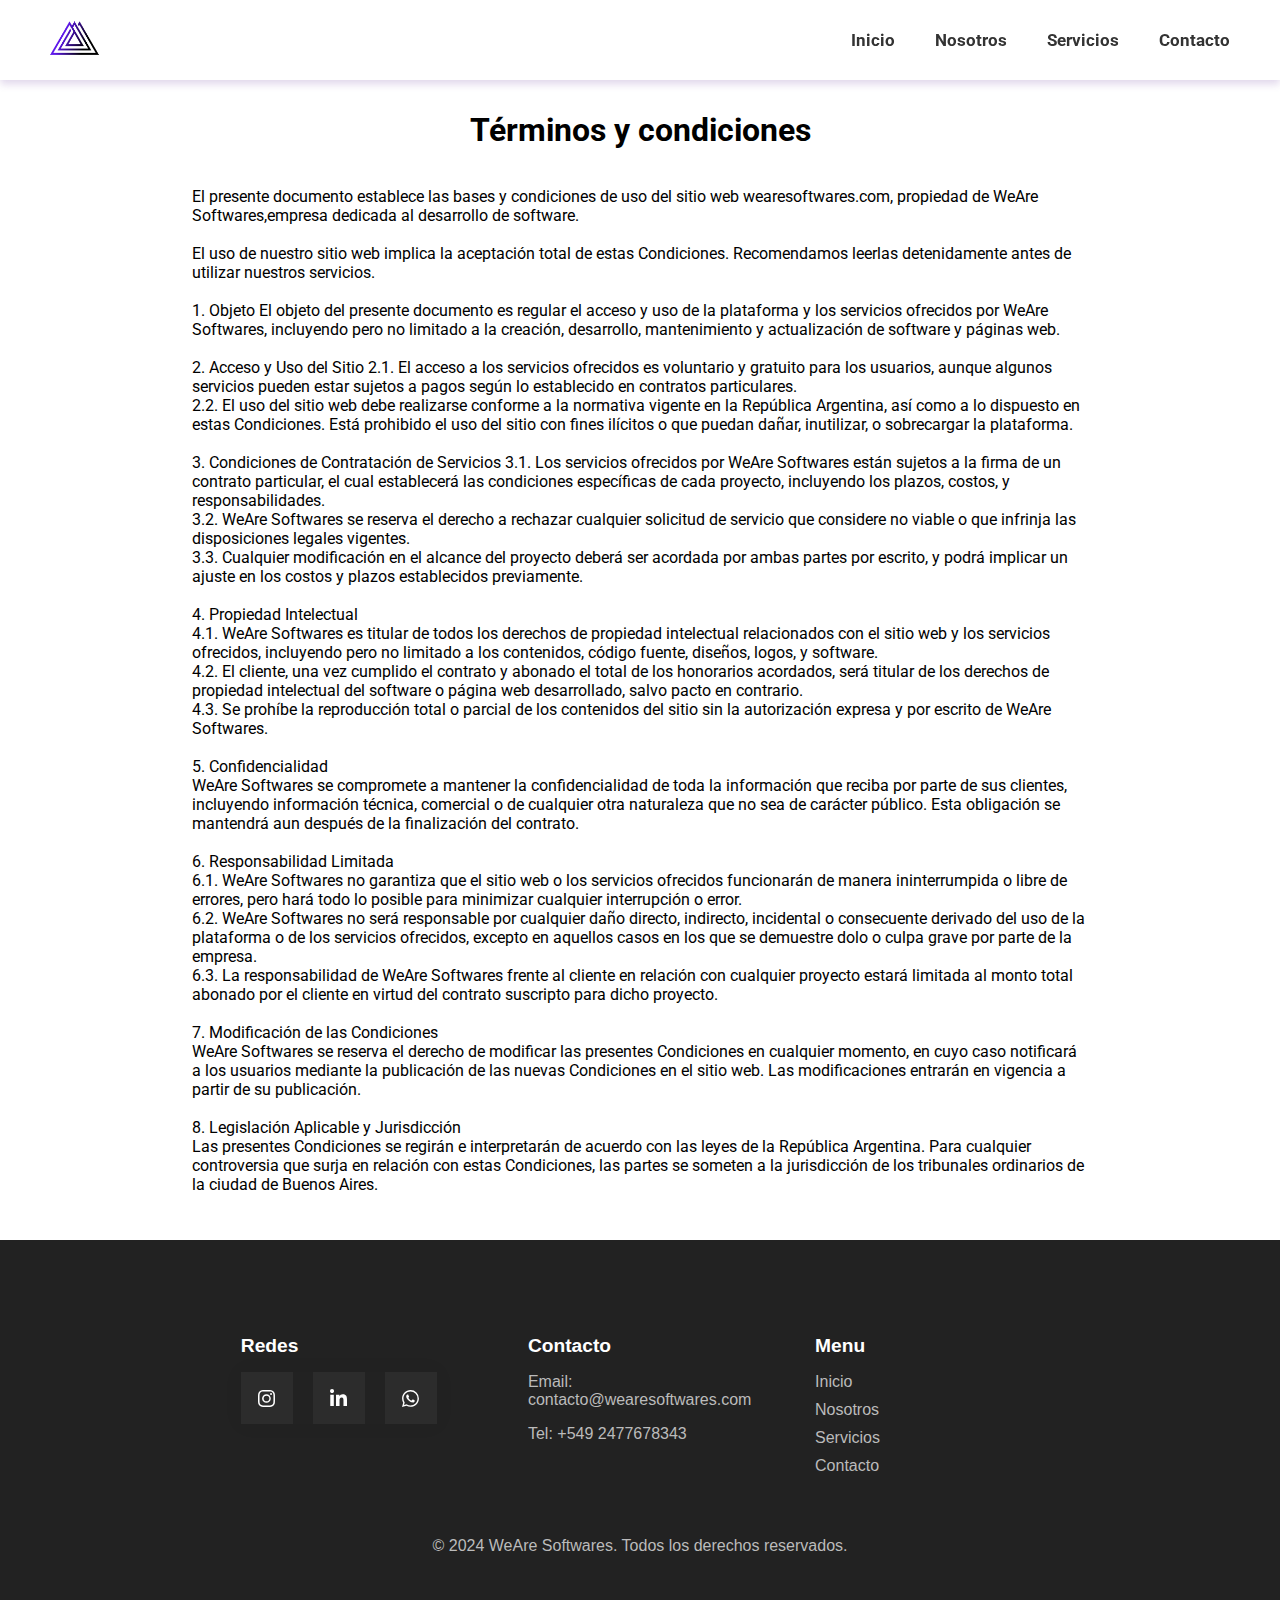
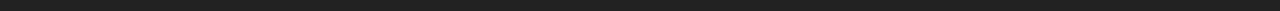
==== tyc.html @ f30ddcbe "Lanzamiento Web" ====
<!DOCTYPE html>
<html lang="en">
<head>
    <meta charset="UTF-8">
    <meta name="viewport" content="width=device-width, initial-scale=1.0">
    <link rel="stylesheet" href="./assets/style.css">
    <link rel="stylesheet" href="https://cdnjs.cloudflare.com/ajax/libs/font-awesome/6.6.0/css/all.min.css">
    <title>WeAre Softwares</title>
</head>
<body>
    <nav>
        <div class="navbar">
            <div class="logoNav">
                <img src="./img/logoNormal.png" alt="Logo WeAre">
            </div>

            <button class="menu-toggle" aria-label="Abrir menú">
                <i class="fas fa-bars"></i> <!-- Icono del menú hamburguesa -->
            </button>
    
            <div class="menuNav">
                <!-- Botón para cerrar el menú, visible solo cuando el menú está activo -->
                <button class="close-menu" aria-label="Cerrar menú">
                    <i class="fas fa-times"></i> <!-- Icono de cerrar -->
                </button>
                <ul>
                    <li><a href="index.html">Inicio</a></li>
                    <li><a href="./pages/nosotros.html">Nosotros</a></li>
                    <li><a href="./pages/servicios.html">Servicios</a></li>
                    <li><a href="./pages/contacto.html">Contacto</a></li>
                </ul>
            </div>
        </div>
    </nav>

    <div class="main-tyc">
        <h1>Términos y condiciones</h1>
        <p> El presente documento establece las bases y condiciones de uso del sitio web
            wearesoftwares.com, propiedad de WeAre Softwares,empresa dedicada al desarrollo de
            software. <br> <br>
            El uso de nuestro sitio web implica la aceptación total de estas Condiciones.
            Recomendamos leerlas detenidamente antes de utilizar nuestros servicios. <br><br>
            1. Objeto
            El objeto del presente documento es regular el acceso y uso de la plataforma y los servicios
            ofrecidos por WeAre Softwares, incluyendo pero no limitado a la creación, desarrollo,
            mantenimiento y actualización de software y páginas web. <br><br>
            2. Acceso y Uso del Sitio
            2.1. El acceso a los servicios ofrecidos es voluntario y gratuito para los usuarios, aunque
            algunos servicios pueden estar sujetos a pagos según lo establecido en contratos
            particulares. <br>
            2.2. El uso del sitio web debe realizarse conforme a la normativa vigente en la República
            Argentina, así como a lo dispuesto en estas Condiciones. Está prohibido el uso del sitio con
            fines ilícitos o que puedan dañar, inutilizar, o sobrecargar la plataforma. <br> <br>
            3. Condiciones de Contratación de Servicios
            3.1. Los servicios ofrecidos por WeAre Softwares están sujetos a la firma de un contrato
            particular, el cual establecerá las condiciones específicas de cada proyecto, incluyendo los
            plazos, costos, y responsabilidades. <br>
            3.2. WeAre Softwares se reserva el derecho a rechazar cualquier solicitud de servicio que
            considere no viable o que infrinja las disposiciones legales vigentes. <br>
            3.3. Cualquier modificación en el alcance del proyecto deberá ser acordada por ambas
            partes por escrito, y podrá implicar un ajuste en los costos y plazos establecidos
            previamente. <br><br>
            4. Propiedad Intelectual <br>
            4.1. WeAre Softwares es titular de todos los derechos de propiedad intelectual relacionados
            con el sitio web y los servicios ofrecidos, incluyendo pero no limitado a los contenidos,
            código fuente, diseños, logos, y software. <br>
            4.2. El cliente, una vez cumplido el contrato y abonado el total de los honorarios acordados,
            será titular de los derechos de propiedad intelectual del software o página web desarrollado,
            salvo pacto en contrario. <br>
            4.3. Se prohíbe la reproducción total o parcial de los contenidos del sitio sin la autorización
            expresa y por escrito de WeAre Softwares. <br><br>
            5. Confidencialidad <br>
            WeAre Softwares se compromete a mantener la confidencialidad de toda la información que
            reciba por parte de sus clientes, incluyendo información técnica, comercial o de cualquier
           otra naturaleza que no sea de carácter público. Esta obligación se mantendrá aun después
            de la finalización del contrato. <br><br>
            6. Responsabilidad Limitada <br>
            6.1. WeAre Softwares no garantiza que el sitio web o los servicios ofrecidos funcionarán de
            manera ininterrumpida o libre de errores, pero hará todo lo posible para minimizar cualquier
            interrupción o error. <br>
            6.2. WeAre Softwares no será responsable por cualquier daño directo, indirecto, incidental o
            consecuente derivado del uso de la plataforma o de los servicios ofrecidos, excepto en
            aquellos casos en los que se demuestre dolo o culpa grave por parte de la empresa. <br>
            6.3. La responsabilidad de WeAre Softwares frente al cliente en relación con cualquier
            proyecto estará limitada al monto total abonado por el cliente en virtud del contrato suscripto
            para dicho proyecto. <br><br>
            7. Modificación de las Condiciones <br>
            WeAre Softwares se reserva el derecho de modificar las presentes Condiciones en
            cualquier momento, en cuyo caso notificará a los usuarios mediante la publicación de las
            nuevas Condiciones en el sitio web. Las modificaciones entrarán en vigencia a partir de su
            publicación. <br><br>
            8. Legislación Aplicable y Jurisdicción <br>
            Las presentes Condiciones se regirán e interpretarán de acuerdo con las leyes de la
            República Argentina. Para cualquier controversia que surja en relación con estas
            Condiciones, las partes se someten a la jurisdicción de los tribunales ordinarios de la ciudad
            de Buenos Aires.</p>
    </div>

    <footer>
        <div class="footer footercontact">
            <div class="footer-container">
                <div class="footer-section redes">
                    <h4>Redes</h4>
                    <div class="card-contacto">
                      <a href="#" class="socialContainer containerOne">
                        <svg class="socialSvg instagramSvg" viewBox="0 0 16 16">
                          <path
                            d="M8 0C5.829 0 5.556.01 4.703.048 3.85.088 3.269.222 2.76.42a3.917 3.917 0 0 0-1.417.923A3.927 3.927 0 0 0 .42 2.76C.222 3.268.087 3.85.048 4.7.01 5.555 0 5.827 0 8.001c0 2.172.01 2.444.048 3.297.04.852.174 1.433.372 1.942.205.526.478.972.923 1.417.444.445.89.719 1.416.923.51.198 1.09.333 1.942.372C5.555 15.99 5.827 16 8 16s2.444-.01 3.298-.048c.851-.04 1.434-.174 1.943-.372a3.916 3.916 0 0 0 1.416-.923c.445-.445.718-.891.923-1.417.197-.509.332-1.09.372-1.942C15.99 10.445 16 10.173 16 8s-.01-2.445-.048-3.299c-.04-.851-.175-1.433-.372-1.941a3.926 3.926 0 0 0-.923-1.417A3.911 3.911 0 0 0 13.24.42c-.51-.198-1.092-.333-1.943-.372C10.443.01 10.172 0 7.998 0h.003zm-.717 1.442h.718c2.136 0 2.389.007 3.232.046.78.035 1.204.166 1.486.275.373.145.64.319.92.599.28.28.453.546.598.92.11.281.24.705.275 1.485.039.843.047 1.096.047 3.231s-.008 2.389-.047 3.232c-.035.78-.166 1.203-.275 1.485a2.47 2.47 0 0 1-.599.919c-.28.28-.546.453-.92.598-.28.11-.704.24-1.485.276-.843.038-1.096.047-3.232.047s-2.39-.009-3.233-.047c-.78-.036-1.203-.166-1.485-.276a2.478 2.478 0 0 1-.92-.598 2.48 2.48 0 0 1-.6-.92c-.109-.281-.24-.705-.275-1.485-.038-.843-.046-1.096-.046-3.233 0-2.136.008-2.388.046-3.231.036-.78.166-1.204.276-1.486.145-.373.319-.64.599-.92.28-.28.546-.453.92-.598.282-.11.705-.24 1.485-.276.738-.034 1.024-.044 2.515-.045v.002zm4.988 1.328a.96.96 0 1 0 0 1.92.96.96 0 0 0 0-1.92zm-4.27 1.122a4.109 4.109 0 1 0 0 8.217 4.109 4.109 0 0 0 0-8.217zm0 1.441a2.667 2.667 0 1 1 0 5.334 2.667 2.667 0 0 1 0-5.334z"
                          ></path>
                        </svg>
                      </a>
                    
                      <a href="https://www.linkedin.com/company/weare-softwares" class="socialContainer containerThree">
                        <svg class="socialSvg linkdinSvg" viewBox="0 0 448 512">
                          <path
                            d="M100.28 448H7.4V148.9h92.88zM53.79 108.1C24.09 108.1 0 83.5 0 53.8a53.79 53.79 0 0 1 107.58 0c0 29.7-24.1 54.3-53.79 54.3zM447.9 448h-92.68V302.4c0-34.7-.7-79.2-48.29-79.2-48.29 0-55.69 37.7-55.69 76.7V448h-92.78V148.9h89.08v40.8h1.3c12.4-23.5 42.69-48.3 87.88-48.3 94 0 111.28 61.9 111.28 142.3V448z"
                          ></path>
                        </svg>
                      </a>
                    
                      <a href="https://wa.me/message/2NBDD7EORZQVL1" class="socialContainer containerFour">
                        <svg class="socialSvg whatsappSvg" viewBox="0 0 16 16">
                          <path
                            d="M13.601 2.326A7.854 7.854 0 0 0 7.994 0C3.627 0 .068 3.558.064 7.926c0 1.399.366 2.76 1.057 3.965L0 16l4.204-1.102a7.933 7.933 0 0 0 3.79.965h.004c4.368 0 7.926-3.558 7.93-7.93A7.898 7.898 0 0 0 13.6 2.326zM7.994 14.521a6.573 6.573 0 0 1-3.356-.92l-.24-.144-2.494.654.666-2.433-.156-.251a6.56 6.56 0 0 1-1.007-3.505c0-3.626 2.957-6.584 6.591-6.584a6.56 6.56 0 0 1 4.66 1.931 6.557 6.557 0 0 1 1.928 4.66c-.004 3.639-2.961 6.592-6.592 6.592zm3.615-4.934c-.197-.099-1.17-.578-1.353-.646-.182-.065-.315-.099-.445.099-.133.197-.513.646-.627.775-.114.133-.232.148-.43.05-.197-.1-.836-.308-1.592-.985-.59-.525-.985-1.175-1.103-1.372-.114-.198-.011-.304.088-.403.087-.088.197-.232.296-.346.1-.114.133-.198.198-.33.065-.134.034-.248-.015-.347-.05-.099-.445-1.076-.612-1.47-.16-.389-.323-.335-.445-.34-.114-.007-.247-.007-.38-.007a.729.729 0 0 0-.529.247c-.182.198-.691.677-.691 1.654 0 .977.71 1.916.81 2.049.098.133 1.394 2.132 3.383 2.992.47.205.84.326 1.129.418.475.152.904.129 1.246.08.38-.058 1.171-.48 1.338-.943.164-.464.164-.86.114-.943-.049-.084-.182-.133-.38-.232z"
                          ></path>
                        </svg>
                      </a>
                    </div>
                </div>
                <div class="footer-section contact">
                    <h4>Contacto</h4>
                    <p>Email: contacto@wearesoftwares.com</p>
                    <p>Tel: +549 2477678343</p>
                </div>
                <div class="footer-section copyright">
                    <h4>Menu</h4>
                    <ul>
                      <li><a href="index.html">Inicio</a></li>
                      <li><a href="./pages/nosotros.html">Nosotros</a></li>
                      <li><a href="./pages/servicios.html">Servicios</a></li>
                      <li><a href="./pages/contacto.html">Contacto</a></li>
                    </ul>
                </div>
            </div>
            <div class="div-derechos">
                <p>&copy; 2024 WeAre Softwares. Todos los derechos reservados.</p>
            </div>
        </div>
    </footer>
    <script src="js/script.js"></script> <!-- Enlace al archivo JS -->
</body>
</html>
---- assets/style.css ----
@import url('https://fonts.googleapis.com/css2?family=Playfair+Display:wght@700&family=Roboto:wght@400&display=swap');

.main-tyc{
  display: flex;
  flex-direction: column;
  justify-content: center;
  align-items: center;
  max-width: 70%;
  margin: 0 auto;
  padding: 30px;
}

.main-tyc h1{
  text-align: center;
}

body {
    font-family: 'Roboto', sans-serif;
    margin: 0;
    padding: 0;
}

.error{
  display: flex;
  justify-content: center;
  align-items: center;
  flex-direction: column;
}

.error img{
  width: 380px;
  height: 440px;
  padding-top: 70px;
}

.error h2{
  text-align: center;
  font-family: 'Gill Sans', 'Gill Sans MT', Calibri, 'Trebuchet MS', sans-serif;
}

/* Estilos para el navbar */
nav {
    background-color: #ffffff; 
    box-shadow: 0 4px 8px rgba(102, 51, 153, 0.2); 
    position: fixed;
    width: 100%;
    top: 0;
    z-index: 1000000;
}

/* Estilos básicos para el contenedor del navbar */
.navbar {
    display: flex;
    justify-content: space-between;
    align-items: center;
    padding: 10px 30px;
    height: 60px; 
}

/* Estilos para el botón de menú hamburguesa */
.menu-toggle {
    display: none; /* Ocultar el botón en pantallas grandes */
    background: none;
    border: none;
    font-size: 24px;
    cursor: pointer;
    color: #333;
    margin-left: auto;
}

.menu-toggle .fa-bars {
    font-size: 34px;
}

/* Estilos para el contenedor del menú */
.menuNav {
    display: flex;
    align-items: center;
}

.menuNav ul {
    list-style: none;
    margin: 0;
    padding: 0;
    display: flex;
    flex-direction: row;
}

.menuNav li {
    margin: 0 20px; 
}

.menuNav a {
    text-decoration: none;
    padding: 10px;
    color: #333333; 
    font-size: 16px;
    font-weight: bold;
    transition: border-color 0.3s ease;
    border-bottom: 2px solid transparent;
}

.menuNav a:hover {
    border-bottom: 2px solid #5e17eb; /* Violeta */
}

/* Agregar espacio en la parte superior del contenido para el navbar fijo */
body {
    padding-top: 60px; /* Ajustar según el tamaño real del navbar */
}


.logoNav img {
  height: 50px;
}

.menuNav ul {
  list-style: none;
  margin: 0;
  display: flex;
}

.menuNav ul li {
  margin: 0 10px;
}

.menuNav ul li a {
  text-decoration: none;
  font-weight: bold;
  font-size: 17px;
}

/* Estilos básicos para el contenedor de tarjetas */
.servicios {
  padding: 20px;
  text-align: center;
}

.servicios h1 {
  font-size: 2rem; 
  color: #5e17eb; 
  font-weight: 500; 
  text-align: center; 
  text-transform: uppercase; 
  letter-spacing: 2px; 
  text-shadow: 2px 2px 4px rgba(0, 0, 0, 0.3); 
  font-family: 'Arial Black', 'Arial Bold', Gadget, sans-serif; 
}


/* Estilos para el contenedor de tarjetas */
.cards {
  display: flex;
  flex-wrap: wrap;
  justify-content: center;
  gap: 20px;
  margin-top: 30px;
}

@media (max-width:1138px) {
  .cards {
    display: flex;
    flex-direction: column;
  }
}

/* Estilos para cada tarjeta */
.cards .card1, .cards .card2, .cards .card3 {
  background-color: #fff;
  border-radius: 10px;
  box-shadow: 0 4px 8px rgba(0, 0, 0, 0.1);
  padding: 20px;
  max-width: 300px;
  height: auto;
  width: 100%;
  transition: transform 0.3s ease, box-shadow 0.3s ease;
}

.cards img {
  max-width: 100%;
  border-radius: 8px;
}

.cards p {
  margin-top: 10px;
  color: #666;
}

/* Estilos para los títulos de las tarjetas */
.h2card {
  font-size: 1.5rem;
  margin-bottom: 10px;
  color: #333;
  font-family: 'Gill Sans', 'Gill Sans MT', Calibri, 'Trebuchet MS', sans-serif;
}

.cards p{
  font-weight: 500;
  color: #646464;
  font-family: 'Gill Sans', 'Gill Sans MT', Calibri, 'Trebuchet MS', sans-serif;
}

/* Efecto hover para las tarjetas */
.cards .card1:hover, 
.cards .card2:hover, 
.cards .card3:hover {
  transform: translateY(-10px);
  box-shadow: 0 6px 12px rgba(0, 0, 0, 0.2);
}

/* Ajuste para pantalla*/
@media (max-width: 768px) {
  .cards {
      flex-direction: column;
      align-items: center;
  }

  .cards .card1, 
  .cards .card2, 
  .cards .card3 {
      max-width: 90%;
  }
}


/* Estilos para el botón de WhatsApp */
.whatsapp-button {
  position: fixed;
  bottom: 100px; 
  right: 20px; 
  border-radius: 50%; 
  width: 60px; 
  height: 60px; 
  display: flex;
  justify-content: center;
  align-items: center;
  z-index: 100000; 
  text-decoration: none; 
  font-size: 24px; 
  transition: background-color 0.3s ease; 
}

.whatsapp-button:hover {
  background-color: #5e17eb; 
}

.whatsapp-button i {
  margin: 0;
}

.img-wsp {
  height: 50px;
  width: 50px;
  border-radius: 100%;
}



/* Estilos para el botón de cerrar menú */
.close-menu {
    display: none; 
    background: none;
    border: none;
    font-size: 24px;
    cursor: pointer;
    color: #333;
    position: absolute;
    top: 10px;
    right: 10px;
}

/* Estilos para pantallas pequeñas */
@media (max-width: 768px) {
    
    .menuNav {
        position: fixed;
        top: 0;
        right: 0;
        width: 50%;
        height: 100%;
        background-color: #ffffff;
        box-shadow: 0 4px 8px rgba(102, 51, 153, 0.2);
        z-index: 1000;
        flex-direction: column;
        align-items: center;
        padding: 20px;
        transition: transform 0.3s ease, opacity 0.3s ease; /* Transición suave */
        transform: translateX(100%);
        opacity: 0;
        visibility: hidden; /* Ocultar el menú inicialmente */
    }
    
    .close-menu {
        display: block; /* Mostrar el botón de cerrar cuando el menú está activo */
    }
    
    .menuNav.active {
        transform: translateX(0);
        opacity: 1;
        visibility: visible; /* Mostrar el menú cuando se active */
        justify-content: space-around;
        gap: 20px;
    }
    
    .menuNav ul {
        flex-direction: column;
        align-items: center;
        width: 100%;
        gap: 55px;
    }
    
    .menuNav li {
        margin: 20px 0;
    }
    
    .menu-toggle {
        display: block;
        padding: 20px;
    }

    .tech-grid{
        display: flex;
        flex-direction: column;
        align-items: center;
    }

    .tech-grid2{
      display: flex;
      flex-direction: column;
      align-items: center;
    }

    #Container{
        display: flex;
        flex-direction: column;
    }
    
}

/* Estilos para pantallas pequeñas */
@media (max-width: 480px) {
    .contactaTitulo {
        font-size: 1.5rem;
    }

    .form-submit input[type="submit"] {
        width: 100%;
    }
}

/* Estilos para el main*/
.main {
    display: flex;
    justify-content: center;
    align-items: center;
}

.index{
    display: flex;
    justify-content: space-around;
    align-items: center;
    padding-left: 0;
    padding-bottom: 150px;
    padding-right: 0;
    padding-top: 130px;
}

.textMain {
    max-width: 50%;
    padding: 30px;
}

.textMain h1 {
    font-size: 2.5rem;
    color: #242424;
    font-family: var(--font-family-sans, ui-sans-serif, system-ui, sans-serif, "Apple Color Emoji", "Segoe UI Emoji", "Segoe UI Symbol", "Noto Color Emoji");
    margin-bottom: 1rem;
}

@media (max-width:382px) {
    .textMain h1 {
        font-size: 1.7rem; 
    }

}

hr {
    border: 0;
    height: 1px;
    background: #5e17eb;
    margin-top: -20px;
    margin-bottom: 30px;
    width: 190px;
}

.textMain p {
    color: #464647;
    font-size: 20px;
    text-align: initial;
    border-left: 4px solid #5e17eb; 
    padding: 10px;
}

@media (max-width:784px) {
  .textMain p{
    border-left: none;
    border-bottom: 4px solid #5e17eb; 
    text-align: center;
  }
}

.imgMain img {
    max-width: 100%;
    height: 400px;
    padding-right: 60px;
}

.imgMain {
    opacity: 0;
    transition: opacity 2s ease-in;
}

.imgMain.visible {
    opacity: 1;
}

.main .nosotros {
    display: flex;
    align-items: center;
    padding: 20px;
}

@media (max-width:1442px) {
  .nosotros{
    display: flex;
    flex-direction: column;
  }
}



main{
  display: flex;
  flex-direction: column;
  justify-content: space-between;
  align-items: center;
  min-height:700px;
}

.ambas-tecno{
  display: flex;
  margin-bottom: 100px;
  gap: 20px;
}

@media (max-width:780px) {
  .ambas-tecno{
    display: flex;
    flex-direction: column;
  }
}

.tech-section {
  position: relative;
  width: 100%;
  display: flex;
  justify-content: center;
  align-items: center;
  flex-direction: column;
  max-width: 1200px; /* Ajusta el ancho máximo si es necesario */
  margin: 0 auto;
}

.h2section{
  font-family: 'Montserrat', sans-serif; 
  font-size: 15px; 
  font-weight: 600; 
  color: #333; 
  letter-spacing: 0.5px; 
  margin: 0; 
}

.card img {
  max-width: 80%; 
  height: auto;
  margin-bottom: 15px;
}

.swiper-button-next {
  right: 10px;
}

.swiper-button-prev {
  left: 10px;
}

/* Contenedor principal del carrusel */
.swiper-container {
  width: 360px;
  overflow: hidden;
  position: relative;
  box-shadow: rgba(151, 65, 252, 0.2) 0 15px 30px -5px;
  padding-top: 5px;
  padding-bottom: 5px;
  background-image: linear-gradient(144deg,#AF40FF, #5B42F3 50%,#00DDEB);
}

/* Contenedor de las slides */
.swiper-wrapper {
  display: flex;
  transition: transform 0.3s ease-in-out;
}

/* Cada slide individual */
.swiper-slide {
  display: flex;
  flex-direction: column;
  align-items: center;
  justify-content: center;
  min-width: 100%; /* Asegura que solo se muestre una card a la vez */
}

/* Estilo de las cards */
.card {
  width: 180px;
  height: 220px;
  z-index: 1111;
  overflow: hidden;
  background-color: white;
  display: flex;
  text-align: center;
  flex-direction: column;
  align-items: center;
  transition: transform 0.3s ease; 
  justify-content: center;
}

.card img {
  width: 70px;
  height: 70px;
  margin-top: 20px;
  margin-bottom: 150px;
  border-radius: 8px;
}



.card__content {
    position: absolute;
    display: flex;
    flex-direction: column;
    justify-content: center;
    align-items: center;
    width: 100%;
    padding: 20px;
    margin-top: 70px;
    box-sizing: border-box;
    transform-origin: bottom;
    transition: all 0.6s cubic-bezier(0.175, 0.885, 0.32, 1.275);
}


.card__title {
  font-size: 1.2rem;
  font-weight: bold;
  color: #333;
  margin-bottom: 5px;
}

.card__description {
    font-weight: 500;
    color: #646464;
    font-family: 'Gill Sans', 'Gill Sans MT', Calibri, 'Trebuchet MS', sans-serif;
}


/* Botones de navegación personalizados */
.swiper-button-next,
.swiper-button-prev {
  position: absolute;
  color: #5e17eb;
  background-color: rgba(94, 23, 235, 0.1);
  border-radius: 50%;
  padding: 5px;
  top: 50%;
  transition: transform 0.4s ease, background-color 0.4s ease; /* Transición suave al moverse y cambiar color */
  transform: translateY(-50%);
  width: 35px;
  height: 35px;
  display: flex;
  align-items: center;
  justify-content: center;
  cursor: pointer;
  z-index: 10000;
}



@media (max-width: 1100px) {

    .textMain{
        max-width: 70%;
    }
}

.tech-card:hover {
    transform: translateY(-5px);
    box-shadow: 0 8px 16px rgba(0, 0, 0, 0.2);
}

.tech-icon {
    width: 100px;
    height: 100px;
    margin-bottom: 10px;
}

.whatsapp-button {
    margin-top: 20px;
}

.img-wsp {
    width: 50px;
    height: auto;
}

@media (max-width: 768px) {
    .tech-card{
        width: 300px;
    }
}

.nosotros{
    display: flex;
    padding: 20px;
    margin-top: 30px;
}

@media (max-width: 882px) {
  .nosotros{
      height: auto;
      padding-top: 30px;
  }
}

.notification {
    display: flex;
    flex-direction: column;
    isolation: isolate;
    position: relative;
    width: 40%;
    height: auto;
    padding: 10px;
    text-align: initial;
    border-radius: 1rem;
    overflow: hidden;
    font-family: 'Gill Sans', 'Gill Sans MT', Calibri, 'Trebuchet MS', sans-serif;
    font-size: 16px;
    --color: #32a6ff
  }

  @media (max-width:1040px) {
    .notification{
        width: 60%;
    }
  }
  
  @media (max-width:600px) {
    .notification{
        width: 80%;
    }
  }
  

  
  .notititle {
    color: #5e17eb;
    padding: 20px;
    font-weight: 500;
    font-size: 2rem;
    text-align: center;
    transition: transform 300ms ease;
    z-index: 5;
  }
  
  .notibody {
    color: #464647;
    padding: 0 1.25rem;
    text-align: center;
    font-size: 20px;
    transition: transform 300ms ease;
    z-index: 5;
  }
  
  
  .notiglow,
  .notiborderglow {
    position: absolute;
    width: 20rem;
    height: 20rem;
    transform: translate(-50%, -50%);
    background: radial-gradient(circle closest-side at center, white, transparent);
    opacity: 0;
    transition: opacity 300ms ease;
  }
  
  .notiglow {
    z-index: 3;
  }
  
  .notiborderglow {
    z-index: 1;
  }

  
  .note {
    color: var(--color);
    position: fixed;
    top: 80%;
    left: 50%;
    transform: translateX(-50%);
    text-align: center;
    font-size: 0.9rem;
    width: 75%;
  }


/* Estilos para el footer */
.footer {
    background-color: #222; /* Fondo gris oscuro */
    color: #bbb; /* Texto gris claro */
    padding: 40px 20px;
    text-align: center;
    font-family: 'Arial', sans-serif;
}

.footercontact{
  display: flex;
  flex-direction: column;
  justify-content:center;
  align-items: center;
}

.footer-container {
    display: flex;
    flex-wrap: wrap;
    width: auto;
    justify-content: space-between;
    margin: 0 auto;
    gap: 200px;
}

@media (max-width:1300px) {
  .footer-container{
    gap: 3px;
  }
}

.footer-section {
    flex: 1;
    margin: 30px;
    min-width: 200px;
    text-align: left; /* Alineación izquierda para un diseño profesional */
}

.footer-section h4 {
    font-size: 1.2rem;
    margin-bottom: 15px;
    color: #fff; /* Títulos en blanco para destacar */
}

.footer-section ul {
    list-style: none;
    padding: 0;
}

.footer-section ul li {
    margin: 10px 0;
}

.footer-section ul li a {
    color: inherit; /* Mantiene el color del texto, sin violeta */
    text-decoration: none;
    transition: color 0.3s ease;
}

.footer-section ul li a:hover {
    color: #ddd; /* Cambio de color sutil al pasar el cursor */
}

.footer-section ul li i {
    margin-right: 8px;
    font-size: 1.2rem;
    vertical-align: middle;
}

.footer-section .contact p a {
    color: inherit;
    text-decoration: none;
    transition: color 0.3s ease;
}

.footer-section .contact p a:hover {
    color: #ddd; /* Cambio de color sutil para enlaces de contacto */
}

.footer-section .copyright {
    flex-basis: 100%; /* Toma todo el ancho disponible */
    text-align: center;
    margin-top: 20px;
    font-size: 0.9rem;
    color: #777; /* Color más claro para el copyright */
}

.footerindex{
    margin-top: 20px;
}



/* Estilos para pantallas medianas */
@media (max-width: 1110px) {
    .main {
        flex-direction: column;
        text-align: center;
    }

    .index{
        padding:0;
    }

    .textMain p{
        font-size: 1rem;
    }

    .index{
        padding-top: 30px;
    }

    .imgMain img {
        padding-right: 0;
    }
}

/* Area de contacto */ 
#Container {
    display: flex;
    align-items: center;
    justify-content: center;
    height: 100%;
    padding-top: 70px;
    padding-bottom: 55px;
  }

    
    .form {
    animation: float 2s ease-in-out infinite;
    position: relative;
    background-color: #15172b;
    border-radius: 20px;
    padding: 4%;
    z-index: 3;
    gap: 1em;
    box-sizing: border-box;
    height: auto;
    padding: 20px;
    width: 380px;
  }

  @media (max-width:418px) {
    .form{
      width: 324px;
    }
  }
  
  .title {
    color: #eee;
    font-family: sans-serif;
    font-size: 36px;
    font-weight: 600;
    margin-top: 30px;
  }
  
  .subtitle {
    color: #eee;
    font-family: sans-serif;
    font-size: 16px;
    font-weight: 600;
    margin-top: 10px;
  }
  
  .input-container {
    height: 50px;
    position: relative;
    width: 100%;
  }
  
  .ic1 {
    margin-top: 40px;
  }
  
  .ic2 {
    margin-top: 30px;
  }
  
  .input {
    background-color: #303245;
    border-radius: 12px;
    border: 0;
    box-sizing: border-box;
    color: #eee;
    font-size: 18px;
    height: 100%;
    outline: 0;
    padding: 4px 20px 0;
    width: 100%;
  }
  
  .cut {
    background-color: #15172b;
    border-radius: 10px;
    height: 20px;
    left: 20px;
    position: absolute;
    top: -20px;
    transform: translateY(0);
    transition: transform 200ms;
    width: 125px;
  }
  
  .cut-short {
    width: 50px;
  }

  .name-cut{
    width: 116px;
  }

  .msj-cut{
    width: 65px;
  }
  
  .iLabel {
    color: #65657b;
    font-family: sans-serif;
    left: 20px;
    line-height: 14px;
    pointer-events: none;
    position: absolute;
    transform-origin: 0 50%;
    transition: transform 200ms, color 200ms;
    top: 20px;
  }
  
  .input:focus ~ .cut {
    transform: translateY(8px);
  }
  
  .input:focus ~ .iLabel {
    transform: translateY(-30px) translateX(10px) scale(0.75);
  }
  
  .input:not(:focus) ~ .iLabel {
    color: #808097;
  }
  
  .input:focus ~ .iLabel {
    color: #dc2f55;
  }

  input:valid ~ .iLabel{
    color: #dc2f55;
    transform: translateY(-40px) translateX(10px) scale(0.75);
  }
  
  .submit {
    background-color: #5e17eb;
    border-radius: 12px;
    border: 0;
    box-sizing: border-box;
    color: #eee;
    cursor: pointer;
    font-size: 18px;
    height: 50px;
    margin-top: 38px;
    text-align: center;
    width: 100%;
  }
  
  .submit:active {
    background-color: #06b;
  }
  
  
  

.cta {
    position: relative;
    margin: auto;
    padding: 11.5px 18px;
    transition: all 0.2s ease;
    border: 3px solid #552da8;
    border-radius: 50px;
    background: #552da8;
    cursor: pointer;
  }
  
  .cta:before {
    content: "";
    position: absolute;
    top: 0;
    right: 0;
    display: block;
    border-radius: 50px;
    background: white;
    width: 45px;
    height: 45px;
    transition: all 0.8s ease;
  }
  
  .cta span {
    position: relative;
    font-family: Montserrat;
    font-size: 18px;
    color: white;
    font-weight: 400;
    letter-spacing: 0.05em;
  }
  
  .cta svg {
    position: relative;
    top: 0;
    margin-left: 10px;
    fill: none;
    stroke-linecap: round;
    stroke-linejoin: round;
    stroke: white;
    stroke-width: 2;
    transform: translateX(-5px);
    transition: all 0.5s ease;
  }
  
  .cta:hover:before {
    width: 100%;
    background: #1c1c1c;
  }
  
  .cta:hover svg {
    transform: translateX(0);
    transition: all 2s ease;
  }
  
  .cta:active {
    transform: scale(0.95);
    transition: all 2s ease;
  }

  .card-contacto {
    width: fit-content;
    height: fit-content;
    display: flex;
    align-items: center;
    gap: 20px;
    box-shadow: 0px 0px 20px rgba(0, 0, 0, 0.055);
  }

  @media (max-width: 768px) {
    .card-contacto {
        margin-left: 0;
      }

      #Container {
        padding-top: 90px;
        padding-bottom: 30px;
      }
    
  }
  
  /* for all social containers*/
  .socialContainer {
    width: 52px;
    height: 52px;
    background-color: rgb(44, 44, 44);
    display: flex;
    align-items: center;
    justify-content: center;
    overflow: hidden;
    transition-duration: 0.3s;
  }
  /* instagram*/
  .containerOne:hover {
    background-color: #d62976;
    transition-duration: 0.3s;
    transform: scale(1.5);
    border-radius: 15px;
  }
  /* twitter*/
  .containerTwo:hover {
    background-color: #00acee;
    transition-duration: 0.3s;
    transform: scale(1.5);
    border-radius: 15px;
  }
  /* linkdin*/
  .containerThree:hover {
    background-color: #0072b1;
    transition-duration: 0.3s;
    transform: scale(1.5);
    border-radius: 15px;
  }
  /* Whatsapp*/
  .containerFour:hover {
    background-color: #25d366;
    transition-duration: 0.3s;
    transform: scale(1.5);
    border-radius: 15px;
  }
  
  .socialContainer:active {
    transform: scale(0.9);
    transition-duration: 0.3s;
  }
  
  .socialSvg {
    width: 17px;
  }
  
  .socialSvg path {
    fill: rgb(255, 255, 255);
  }
  
  .socialContainer:hover .socialSvg {
    animation: slide-in-top 0.3s both;
  }
  
  @keyframes slide-in-top {
    0% {
      transform: translateY(50px);
      opacity: 0;
    }
  
    100% {
      transform: translateY(0);
      opacity: 1;
    }
  }
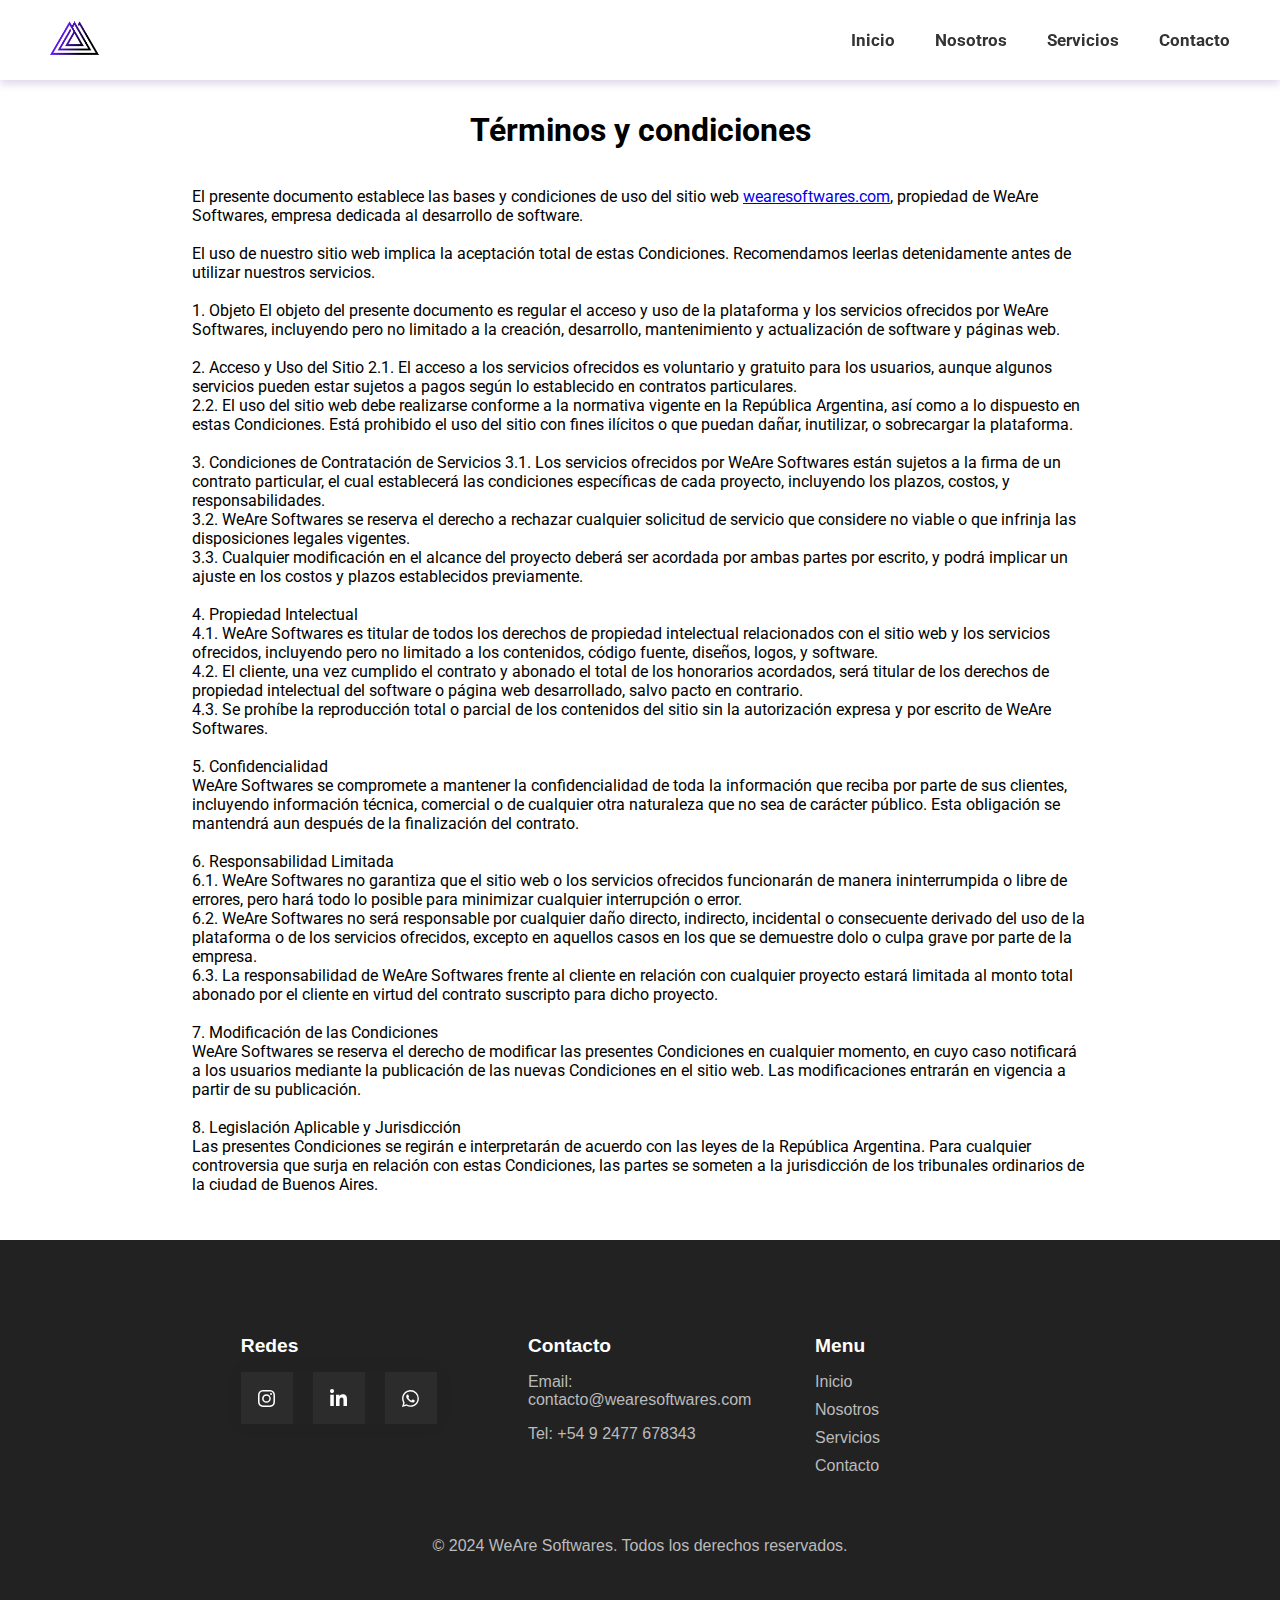
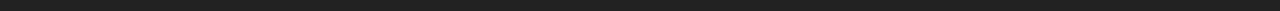
==== commit 3565e26b: "v2.1 Lanzamiento web" ====
--- a/tyc.html
+++ b/tyc.html
@@ -36,7 +36,7 @@
     <div class="main-tyc">
         <h1>Términos y condiciones</h1>
         <p> El presente documento establece las bases y condiciones de uso del sitio web
-            wearesoftwares.com, propiedad de WeAre Softwares,empresa dedicada al desarrollo de
+           <a href="https://wearesoftwares.com">wearesoftwares.com</a>, propiedad de WeAre Softwares, empresa dedicada al desarrollo de
             software. <br> <br>
             El uso de nuestro sitio web implica la aceptación total de estas Condiciones.
             Recomendamos leerlas detenidamente antes de utilizar nuestros servicios. <br><br>
@@ -130,8 +130,8 @@
                 <div class="footer-section contact">
                     <h4>Contacto</h4>
                     <p>Email: contacto@wearesoftwares.com</p>
-                    <p>Tel: +549 2477678343</p>
-                </div>
+                    <p>Tel: +54 9 2477 678343</p>
+                  </div>
                 <div class="footer-section copyright">
                     <h4>Menu</h4>
                     <ul>
